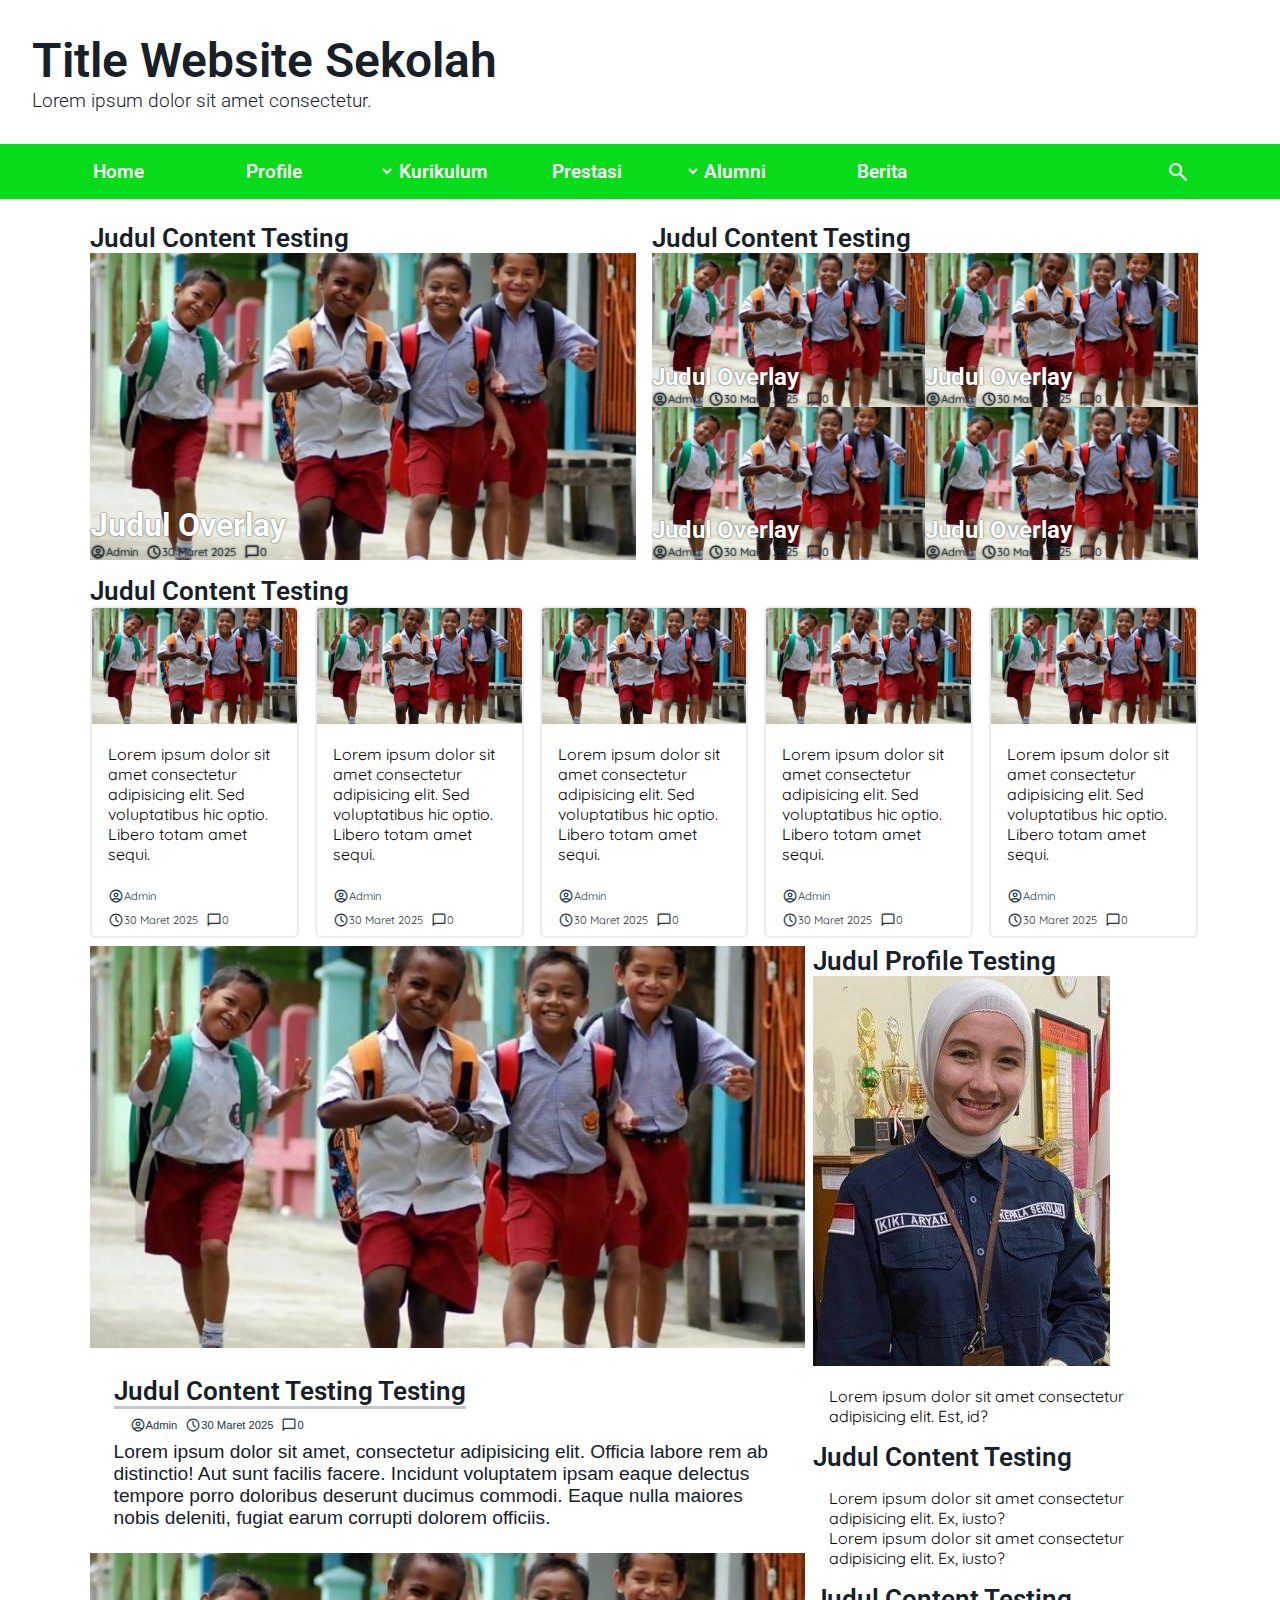
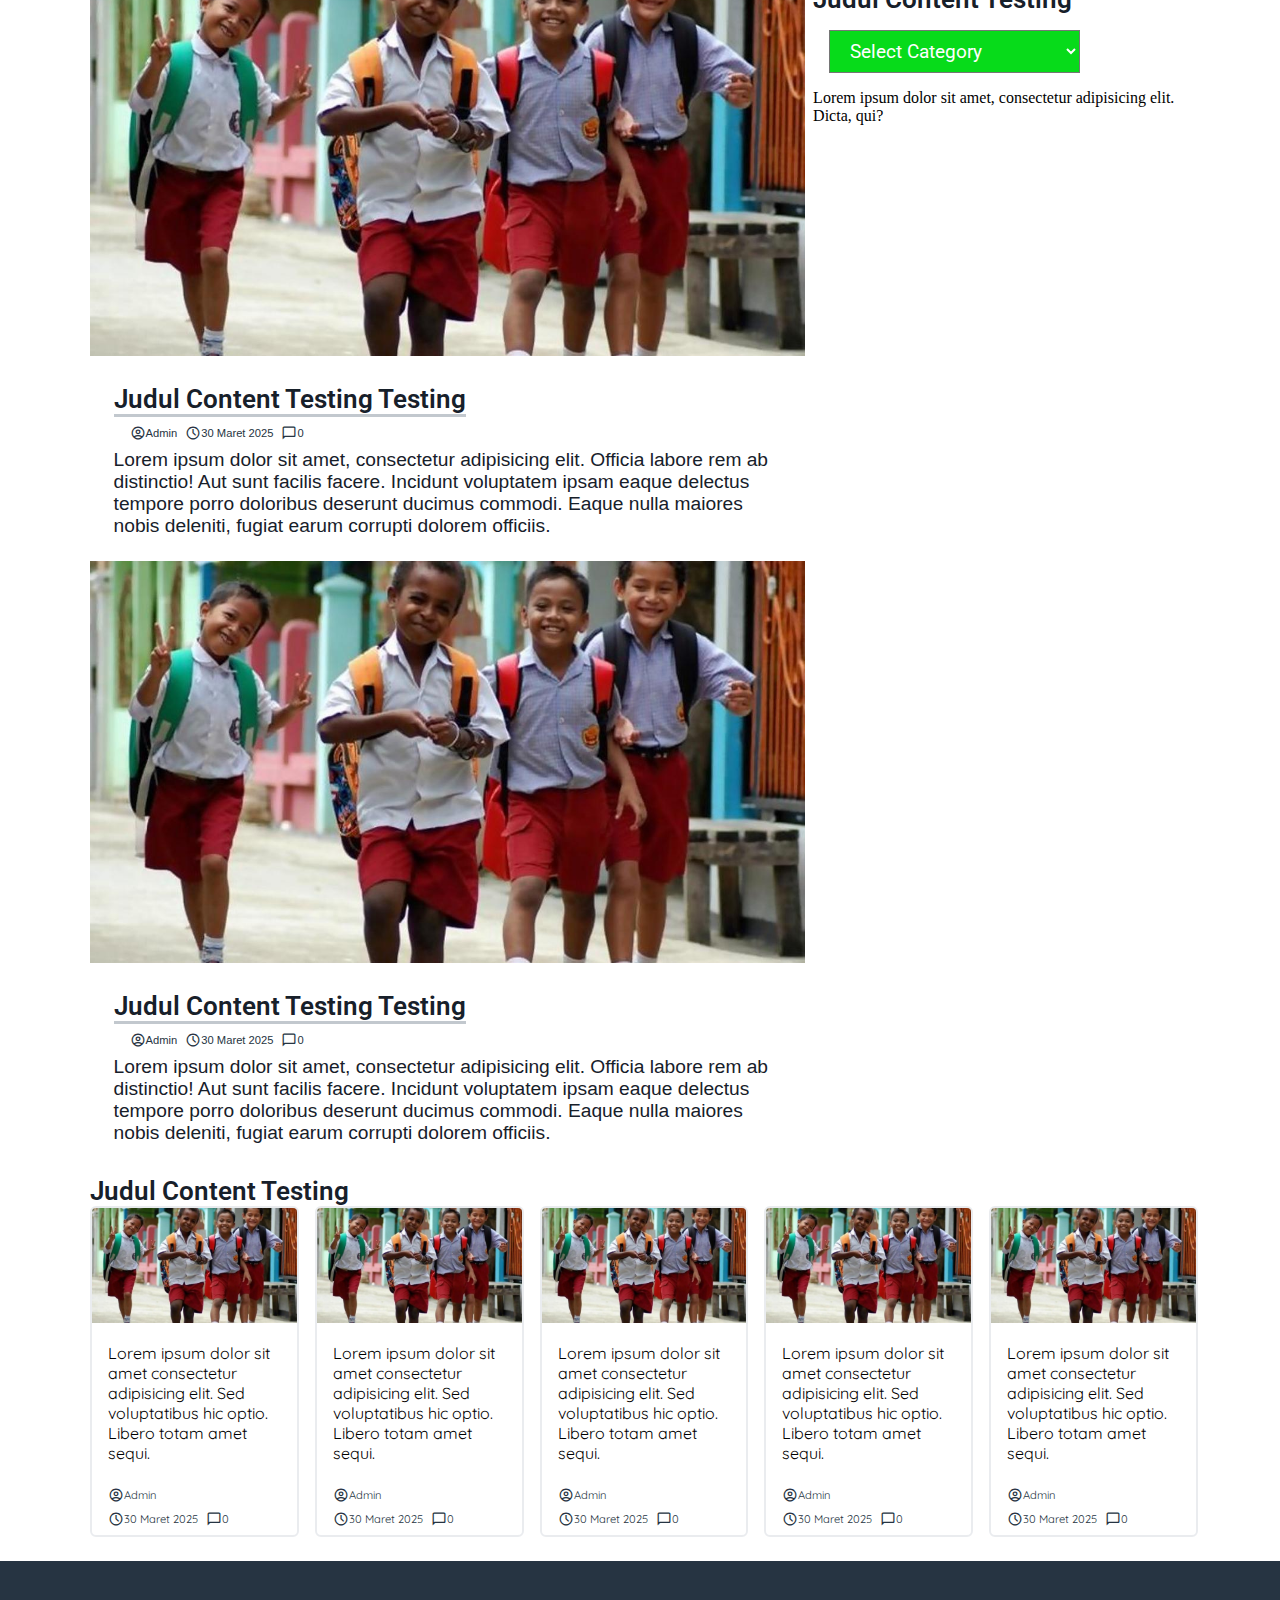
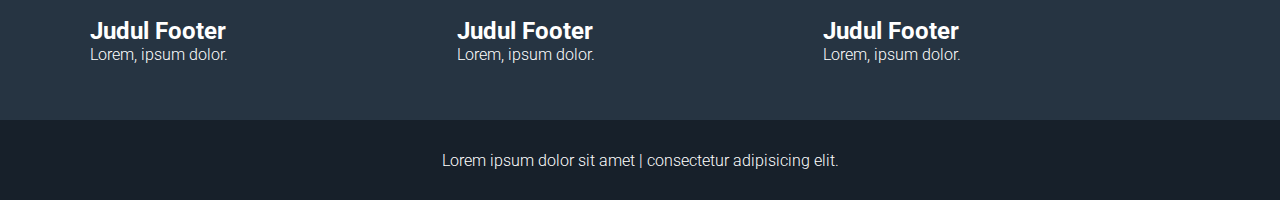
==== index.html @ 5b336714 "Menginisialisasi git awal" ====
<!DOCTYPE html>
<html lang="en">
  <head>
    <meta charset="UTF-8" />
    <meta name="viewport" content="width=device-width, initial-scale=1.0" />
    <link rel="stylesheet" href="style.css" />
    <!-- Agar bisa menampilkan banyak elemen -> tulis sampai outlined saja -->
    <link
      rel="stylesheet"
      href="https://fonts.googleapis.com/css2?family=Material+Symbols+Outlined"
    />
    <!-- Google fonts -->
    <link rel="preconnect" href="https://fonts.googleapis.com" />
    <link rel="preconnect" href="https://fonts.gstatic.com" crossorigin />
    <link rel="preconnect" href="https://fonts.googleapis.com" />
    <link rel="preconnect" href="https://fonts.gstatic.com" crossorigin />
    <link
      href="https://fonts.googleapis.com/css2?family=Forum&family=Inter:ital,opsz,wght@0,14..32,100..900;1,14..32,100..900&family=Karla:ital,wght@0,200..800;1,200..800&family=Nunito+Sans:ital,opsz,wght@0,6..12,200..1000;1,6..12,200..1000&family=Open+Sans:ital,wght@0,300..800;1,300..800&family=Orbitron:wght@400..900&family=Quicksand:wght@300..700&family=Roboto:ital,wght@0,100;0,300;0,400;0,500;0,700;0,900;1,100;1,300;1,400;1,500;1,700;1,900&display=swap"
      rel="stylesheet"
    />
    <title>Web Sekolah</title>
  </head>
  <body>
    <header>
      <div class="h-header">
        <h1>Title Website Sekolah</h1>
        <p>Lorem ipsum dolor sit amet consectetur.</p>
      </div>
      <div class="h-footer">
        <div class="navbar-menu" id="menu-button">
          <span class="material-symbols-outlined">menu</span>
        </div>
        <div class="navbar-list" id="navbar-list-field">
          <ul>
            <li><a href="#">Home</a></li>
            <li>
              <select name="" id="">
                <option value="Profile">Profile</option>
                <option value="Visi Misi">Visi Misi</option>
                <option value="Sejarah Sekolah">Sejarah Sekolah</option>
              </select>
            </li>
            <li><a href="#">Kurikulum</a></li>
            <li>
              <select name="" id="">
                <option value="Prestasi">Prestasi</option>
                <option value="Akademik">Akademik</option>
                <option value="Non-Akademik">Non-Akademik</option>
              </select>
            </li>
            <li><a href="#">Alumni</a></li>
            <li><a href="#">Berita</a></li>
          </ul>
        </div>
        <div class="navbar-search">
          <!-- Google Icon -->
          <span class="material-symbols-outlined">search</span>
        </div>
      </div>
    </header>
    <main>
      <!-- <div class="space"></div> -->
      <div class="main-container">
        <div class="m-header">
          <div class="m-h-image-left">
            <h2>Judul Content Testing</h2>
            <div class="overlay-container">
              <img src="img/anak-sekolah.jpg" alt="image-header" />
              <div class="overlay-text">
                <h1>Judul Overlay</h1>
                <div class="information">
                  <p class="information-h">
                    <span class="material-symbols-outlined">
                      account_circle </span
                    >Admin
                  </p>

                  <p>
                    <span class="material-symbols-outlined"> schedule </span>30
                    Maret 2025
                  </p>
                  <p>
                    <span class="material-symbols-outlined"> chat_bubble </span
                    >0
                  </p>
                </div>
              </div>
            </div>
          </div>
          <div class="m-h-image-right">
            <h2>Judul Content Testing</h2>
            <div class="image-right-content">
              <div class="irc-card">
                <div class="overlay-container">
                  <img src="img/anak-sekolah.jpg" alt="" />
                  <div class="overlay-text">
                    <h1>Judul Overlay</h1>
                    <div class="information">
                      <p class="information-h">
                        <span class="material-symbols-outlined">
                          account_circle </span
                        >Admin
                      </p>
                      <p>
                        <span class="material-symbols-outlined"> schedule </span
                        >30 Maret 2025
                      </p>
                      <p>
                        <span class="material-symbols-outlined">
                          chat_bubble </span
                        >0
                      </p>
                    </div>
                  </div>
                </div>
              </div>
              <div class="irc-card">
                <div class="overlay-container">
                  <img src="img/anak-sekolah.jpg" alt="" />
                  <div class="overlay-text">
                    <h1>Judul Overlay</h1>
                    <div class="information">
                      <p class="information-h">
                        <span class="material-symbols-outlined">
                          account_circle </span
                        >Admin
                      </p>
                      <p>
                        <span class="material-symbols-outlined"> schedule </span
                        >30 Maret 2025
                      </p>
                      <p>
                        <span class="material-symbols-outlined">
                          chat_bubble </span
                        >0
                      </p>
                    </div>
                  </div>
                </div>
              </div>
              <div class="irc-card">
                <div class="overlay-container">
                  <img src="img/anak-sekolah.jpg" alt="" />
                  <div class="overlay-text">
                    <h1>Judul Overlay</h1>
                    <div class="information">
                      <p class="information-h">
                        <span class="material-symbols-outlined">
                          account_circle </span
                        >Admin
                      </p>
                      <p>
                        <span class="material-symbols-outlined"> schedule </span
                        >30 Maret 2025
                      </p>
                      <p>
                        <span class="material-symbols-outlined">
                          chat_bubble </span
                        >0
                      </p>
                    </div>
                  </div>
                </div>
              </div>
              <div class="irc-card">
                <div class="overlay-container">
                  <img src="img/anak-sekolah.jpg" alt="" />
                  <div class="overlay-text">
                    <h1>Judul Overlay</h1>
                    <div class="information">
                      <p class="information-h">
                        <span class="material-symbols-outlined">
                          account_circle </span
                        >Admin
                      </p>
                      <p>
                        <span class="material-symbols-outlined"> schedule </span
                        >30 Maret 2025
                      </p>
                      <p>
                        <span class="material-symbols-outlined">
                          chat_bubble </span
                        >0
                      </p>
                    </div>
                  </div>
                </div>
              </div>
            </div>
          </div>
          <div class="m-h-footers">
            <h2>Judul Content Testing</h2>
            <div class="m-h-footers-content">
              <div class="m-h-footer-card">
                <img src="img/anak-sekolah.jpg" alt="footer-image" />
                <p>
                  Lorem ipsum dolor sit amet consectetur adipisicing elit. Sed
                  voluptatibus hic optio. Libero totam amet sequi.
                </p>
                <div class="information">
                  <p class="information-h">
                    <span class="material-symbols-outlined">
                      account_circle </span
                    >Admin
                  </p>
                  <div class="information-f">
                    <p>
                      <span class="material-symbols-outlined"> schedule </span
                      >30 Maret 2025
                    </p>
                    <p>
                      <span class="material-symbols-outlined">
                        chat_bubble </span
                      >0
                    </p>
                  </div>
                </div>
              </div>
              <div class="m-h-footer-card">
                <img src="img/anak-sekolah.jpg" alt="footer-image" />
                <p>
                  Lorem ipsum dolor sit amet consectetur adipisicing elit. Sed
                  voluptatibus hic optio. Libero totam amet sequi.
                </p>
                <div class="information">
                  <p class="information-h">
                    <span class="material-symbols-outlined">
                      account_circle </span
                    >Admin
                  </p>
                  <div class="information-f">
                    <p>
                      <span class="material-symbols-outlined"> schedule </span
                      >30 Maret 2025
                    </p>
                    <p>
                      <span class="material-symbols-outlined">
                        chat_bubble </span
                      >0
                    </p>
                  </div>
                </div>
              </div>
              <div class="m-h-footer-card">
                <img src="img/anak-sekolah.jpg" alt="footer-image" />
                <p>
                  Lorem ipsum dolor sit amet consectetur adipisicing elit. Sed
                  voluptatibus hic optio. Libero totam amet sequi.
                </p>
                <div class="information">
                  <p class="information-h">
                    <span class="material-symbols-outlined">
                      account_circle </span
                    >Admin
                  </p>
                  <div class="information-f">
                    <p>
                      <span class="material-symbols-outlined"> schedule </span
                      >30 Maret 2025
                    </p>
                    <p>
                      <span class="material-symbols-outlined">
                        chat_bubble </span
                      >0
                    </p>
                  </div>
                </div>
              </div>
              <div class="m-h-footer-card">
                <img src="img/anak-sekolah.jpg" alt="footer-image" />
                <p>
                  Lorem ipsum dolor sit amet consectetur adipisicing elit. Sed
                  voluptatibus hic optio. Libero totam amet sequi.
                </p>
                <div class="information">
                  <p class="information-h">
                    <span class="material-symbols-outlined">
                      account_circle </span
                    >Admin
                  </p>
                  <div class="information-f">
                    <p>
                      <span class="material-symbols-outlined"> schedule </span
                      >30 Maret 2025
                    </p>
                    <p>
                      <span class="material-symbols-outlined">
                        chat_bubble </span
                      >0
                    </p>
                  </div>
                </div>
              </div>
              <div class="m-h-footer-card">
                <img src="img/anak-sekolah.jpg" alt="footer-image" />
                <p>
                  Lorem ipsum dolor sit amet consectetur adipisicing elit. Sed
                  voluptatibus hic optio. Libero totam amet sequi.
                </p>
                <div class="information">
                  <p class="information-h">
                    <span class="material-symbols-outlined">
                      account_circle </span
                    >Admin
                  </p>
                  <div class="information-f">
                    <p>
                      <span class="material-symbols-outlined"> schedule </span
                      >30 Maret 2025
                    </p>
                    <p>
                      <span class="material-symbols-outlined">
                        chat_bubble </span
                      >0
                    </p>
                  </div>
                </div>
              </div>
            </div>
          </div>
        </div>
        <div class="m-main">
          <div class="m-main-content">
            <img src="img/anak-sekolah.jpg" alt="anakSekolah" />
            <div class="div m-main-content-desc">
              <h2>Judul Content Testing Testing</h2>
              <div class="information-title">
                <p>
                  <span class="material-symbols-outlined"> account_circle </span
                  >Admin
                </p>
                <p>
                  <span class="material-symbols-outlined"> schedule </span>30
                  Maret 2025
                </p>
                <p>
                  <span class="material-symbols-outlined"> chat_bubble </span>0
                </p>
              </div>
              <p>
                Lorem ipsum dolor sit amet, consectetur adipisicing elit.
                Officia labore rem ab distinctio! Aut sunt facilis facere.
                Incidunt voluptatem ipsam eaque delectus tempore porro doloribus
                deserunt ducimus commodi. Eaque nulla maiores nobis deleniti,
                fugiat earum corrupti dolorem officiis.
              </p>
            </div>
          </div>
          <div class="m-main-content">
            <img src="img/anak-sekolah.jpg" alt="anakSekolah" />
            <div class="div m-main-content-desc">
              <h2>Judul Content Testing Testing</h2>
              <div class="information-title">
                <p>
                  <span class="material-symbols-outlined"> account_circle </span
                  >Admin
                </p>
                <p>
                  <span class="material-symbols-outlined"> schedule </span>30
                  Maret 2025
                </p>
                <p>
                  <span class="material-symbols-outlined"> chat_bubble </span>0
                </p>
              </div>
              <p>
                Lorem ipsum dolor sit amet, consectetur adipisicing elit.
                Officia labore rem ab distinctio! Aut sunt facilis facere.
                Incidunt voluptatem ipsam eaque delectus tempore porro doloribus
                deserunt ducimus commodi. Eaque nulla maiores nobis deleniti,
                fugiat earum corrupti dolorem officiis.
              </p>
            </div>
          </div>
          <div class="m-main-content">
            <img src="img/anak-sekolah.jpg" alt="anakSekolah" />
            <div class="div m-main-content-desc">
              <h2>Judul Content Testing Testing</h2>
              <div class="information-title">
                <p>
                  <span class="material-symbols-outlined"> account_circle </span
                  >Admin
                </p>
                <p>
                  <span class="material-symbols-outlined"> schedule </span>30
                  Maret 2025
                </p>
                <p>
                  <span class="material-symbols-outlined"> chat_bubble </span>0
                </p>
              </div>
              <p>
                Lorem ipsum dolor sit amet, consectetur adipisicing elit.
                Officia labore rem ab distinctio! Aut sunt facilis facere.
                Incidunt voluptatem ipsam eaque delectus tempore porro doloribus
                deserunt ducimus commodi. Eaque nulla maiores nobis deleniti,
                fugiat earum corrupti dolorem officiis.
              </p>
            </div>
          </div>
        </div>
        <div class="m-aside">
          <div class="profile">
            <h2>Judul Profile Testing</h2>
            <img src="img/kepala-sekolah-rev.jpg" alt="" />
            <p class="profile-detail">
              Lorem ipsum dolor sit amet consectetur adipisicing elit. Est, id?
            </p>
          </div>
          <div class="recent-news">
            <h2>Judul Content Testing</h2>
            <div class="news-title">
              <p>
                Lorem ipsum dolor sit amet consectetur adipisicing elit. Ex,
                iusto?
              </p>
              <p>
                Lorem ipsum dolor sit amet consectetur adipisicing elit. Ex,
                iusto?
              </p>
            </div>
          </div>
          <div class="news-category">
            <h2>Judul Content Testing</h2>
            <div class="nc-content">
              <select>
                <option value="Select Category">Select Category</option>
                <option value="Berita">Berita</option>
                <option value="Prestasi Akademik">Prestasi Akademik</option>
                <option value="Prestasi non-Akademik">
                  Prestasi non-Akademik
                </option>
              </select>
            </div>
          </div>
          Lorem ipsum dolor sit amet, consectetur adipisicing elit. Dicta, qui?
        </div>
        <div class="m-footers">
          <h2>Judul Content Testing</h2>
          <div class="m-footers-content">
            <div class="m-footer-card">
              <img src="img/anak-sekolah.jpg" alt="footer-image" />
              <p>
                Lorem ipsum dolor sit amet consectetur adipisicing elit. Sed
                voluptatibus hic optio. Libero totam amet sequi.
              </p>
              <div class="information">
                <p class="information-h">
                  <span class="material-symbols-outlined"> account_circle </span
                  >Admin
                </p>
                <div class="information-f">
                  <p>
                    <span class="material-symbols-outlined"> schedule </span>30
                    Maret 2025
                  </p>
                  <p>
                    <span class="material-symbols-outlined"> chat_bubble </span
                    >0
                  </p>
                </div>
              </div>
            </div>
            <div class="m-footer-card">
              <img src="img/anak-sekolah.jpg" alt="footer-image" />
              <p>
                Lorem ipsum dolor sit amet consectetur adipisicing elit. Sed
                voluptatibus hic optio. Libero totam amet sequi.
              </p>
              <div class="information">
                <p class="information-h">
                  <span class="material-symbols-outlined"> account_circle </span
                  >Admin
                </p>
                <div class="information-f">
                  <p>
                    <span class="material-symbols-outlined"> schedule </span>30
                    Maret 2025
                  </p>
                  <p>
                    <span class="material-symbols-outlined"> chat_bubble </span
                    >0
                  </p>
                </div>
              </div>
            </div>
            <div class="m-footer-card">
              <img src="img/anak-sekolah.jpg" alt="footer-image" />
              <p>
                Lorem ipsum dolor sit amet consectetur adipisicing elit. Sed
                voluptatibus hic optio. Libero totam amet sequi.
              </p>
              <div class="information">
                <p class="information-h">
                  <span class="material-symbols-outlined"> account_circle </span
                  >Admin
                </p>
                <div class="information-f">
                  <p>
                    <span class="material-symbols-outlined"> schedule </span>30
                    Maret 2025
                  </p>
                  <p>
                    <span class="material-symbols-outlined"> chat_bubble </span
                    >0
                  </p>
                </div>
              </div>
            </div>
            <div class="m-footer-card">
              <img src="img/anak-sekolah.jpg" alt="footer-image" />
              <p>
                Lorem ipsum dolor sit amet consectetur adipisicing elit. Sed
                voluptatibus hic optio. Libero totam amet sequi.
              </p>
              <div class="information">
                <p class="information-h">
                  <span class="material-symbols-outlined"> account_circle </span
                  >Admin
                </p>
                <div class="information-f">
                  <p>
                    <span class="material-symbols-outlined"> schedule </span>30
                    Maret 2025
                  </p>
                  <p>
                    <span class="material-symbols-outlined"> chat_bubble </span
                    >0
                  </p>
                </div>
              </div>
            </div>
            <div class="m-footer-card">
              <img src="img/anak-sekolah.jpg" alt="footer-image" />
              <p>
                Lorem ipsum dolor sit amet consectetur adipisicing elit. Sed
                voluptatibus hic optio. Libero totam amet sequi.
              </p>
              <div class="information">
                <p class="information-h">
                  <span class="material-symbols-outlined"> account_circle </span
                  >Admin
                </p>
                <div class="information-f">
                  <p>
                    <span class="material-symbols-outlined"> schedule </span>30
                    Maret 2025
                  </p>
                  <p>
                    <span class="material-symbols-outlined"> chat_bubble </span
                    >0
                  </p>
                </div>
              </div>
            </div>
          </div>
        </div>
      </div>
    </main>
    <footer>
      <div class="f-header">
        <div class="f-h-first">
          <h2>Judul Footer</h2>
          <p>Lorem, ipsum dolor.</p>
        </div>

        <div class="f-h-second">
          <h2>Judul Footer</h2>
          <p>Lorem, ipsum dolor.</p>
        </div>

        <div class="f-h-third">
          <h2>Judul Footer</h2>
          <p>Lorem, ipsum dolor.</p>
        </div>
      </div>
      <div class="f-footer">
        <p>Lorem ipsum dolor sit amet | consectetur adipisicing elit.</p>
      </div>
    </footer>
    <script src="index.js"></script>
  </body>
</html>
---- style.css ----
* {
  margin: 0;
  padding: 0;
  box-sizing: border-box;
}

/* body {
  position: relative;
} */

header {
  /* border: 1px solid red; */
  background-color: #fff;
}

.h-header {
  padding: 2rem;

  h1 {
    font-size: 3rem;
    font-weight: 600;
  }

  p {
    font-size: 1.2rem;
    font-weight: 300;
  }

  h1,
  p {
    color: rgb(23, 32, 42);
    font-family: "Roboto", sans-serif;
  }
}

.h-footer {
  padding: 0rem 7%;
  /* border: 1px solid black; */
  /* background-color: rgb(245, 10, 10); */
  background-color: rgb(7, 219, 26);

  display: grid;
  grid-template-areas: "nav-list search-button";
  grid-template-columns: 5fr 1fr;
  grid-template-rows: 1fr;
  align-items: center;

  .navbar-menu {
    display: none;
    grid-area: navbar-menu;
    color: #fff;
    cursor: pointer;
  }

  .navbar-list {
    grid-area: nav-list;
  }

  .navbar-search {
    grid-area: search-button;
    cursor: pointer;
  }

  .navbar-list ul {
    height: 100%;
    display: grid;
    grid-template-columns: repeat(6, 1fr);
    /* grid-template-rows: 100%; */
    list-style-type: none;

    li {
      /* background-color: green; */
      height: 100%;
      transition: 0.3s;
    }

    li:hover {
      background-color: rgb(23, 32, 42);
    }
  }

  .navbar-list ul li a,
  .navbar-list ul li select {
    color: #fff;
    font-family: "Roboto", sans-serif;
    font-weight: 600;
    font-size: 1.2rem;
    /* background-color: rgb(52, 73, 94); */
    width: 100%;
    height: 100%;
    cursor: pointer;
  }

  .navbar-list ul li select {
    background-color: transparent;
  }

  .navbar-list ul li a {
    text-decoration: none;
    display: flex;
    /* justify-content: center; */
    align-items: center;
    box-sizing: border-box;
    padding: 1rem 0.2rem;
  }

  .navbar-list ul li select {
    border: none;
  }

  .navbar-list ul li select option {
    color: rgb(23, 32, 42);
  }
  .navbar-list ul li select option:hover {
    background-color: rgb(23, 32, 42);
    color: white;
  }

  .navbar-search {
    display: grid;
    justify-content: end;
    color: white;
    font-size: 1.2rem;
    font-weight: 700;
  }
}

main {
  position: relative;
  background-color: #fff;
  /* background-color: yellow; */
}

main .main-container {
  /* position: relative; */
  padding: 1.5rem 7%;
  display: grid;
  grid-template-areas:
    "m-header m-header"
    "m-main m-aside"
    "m-footer m-footer";
  /* Untuk mengatur lebar dari main : 65%, dan aside : 35% */
  grid-template-columns: 65% 35%;
  gap: 0.5rem;
  /* Gimana caranya buat jaraknya hanya ada di antara kotaknya tidak diluarannya */

  h2 {
    color: rgb(23, 32, 42);
    font-family: "Roboto", sans-serif;
    font-size: 1.6rem;
    font-weight: 600;
  }

  p {
    font-family: "Quicksand", serif;
  }
}

.m-header {
  grid-area: m-header;
  /* padding: 1rem; */
  /* border: 1px solid orange; */

  /* Grid Setting for Gallery Image */

  display: grid;
  grid-template-columns: repeat(2, 1fr);
  grid-template-rows: 1fr;
  grid-template-areas:
    "leftImage rightImage"
    "headerFooter headerFooter";
  gap: 1rem;

  .m-h-image-left img {
    width: 100%;
    height: auto;
  }

  .m-h-image-right .image-right-content {
    display: grid;
    grid-template-columns: repeat(2, 1fr);
    grid-template-rows: repeat(2, 1fr);
  }

  .m-h-image-right .image-right-content img {
    width: 100%;
    height: auto;
  }

  .m-h-footers {
    grid-area: m-footer;

    /* border: 1px solid rebeccapurple; */
    /* padding: 0.5rem; */

    .m-h-footers-content {
      display: grid;
      grid-template-columns: repeat(auto-fit, minmax(150px, 1fr));
      gap: 1rem;

      .m-h-footer-card {
        border: 2px solid rgba(52, 73, 94, 0.1);
        border-radius: 6px;
        overflow: hidden;
        transition: 0.4s;
      }

      .m-h-footer-card:hover {
        cursor: pointer;
        /* scale: 1.01; */
        /* border: 2px solid rgba(245, 10, 10, 0.5); */
        border: 2px solid rgba(52, 73, 94, 0.3);

        p:nth-child(2) {
          color: rgb(7, 219, 26);
        }
      }
    }

    .m-h-footer-card img {
      height: auto;
      width: 100%;
    }

    .m-h-footer-card p {
      padding: 1rem;
    }
  }
}

.m-header .m-h-image-left {
  /* Agar otomatis warnanya contrast */

  font-family: "Roboto", sans-serif;
  grid-area: leftImage;

  .overlay-container {
    position: relative;
    display: flex;
    justify-content: flex-start;
    align-items: end;

    h1,
    p {
      color: #fff;
      text-shadow: 0.1px 0.3px 2px rgba(0, 0, 0, 0.8);
    }
  }

  .overlay-container .overlay-text {
    position: absolute;
  }
}
.m-header .m-h-image-right {
  color: #fff;
  /* Agar otomatis warnanya contrast */
  font-family: "Roboto", sans-serif;
  grid-area: rightImage;
  .overlay-container {
    position: relative;
    display: flex;
    justify-content: flex-start;
    align-items: end;

    h1,
    p {
      color: #fff;
      text-shadow: 0.1px 0.3px 2px rgba(0, 0, 0, 0.8);
    }

    h1 {
      font-size: 1.5rem;
    }
  }

  .overlay-container .overlay-text {
    position: absolute;
  }
}
.m-header .m-h-footers {
  grid-area: headerFooter;
}

.m-main {
  grid-area: m-main;
  /* padding: 0.5rem; */
  /* width: 80%; */
  /* border: 1px solid rgb(12, 140, 179); */

  img {
    height: auto;
    width: 100%;
  }

  .m-main-content-desc {
    padding: 1.5rem;

    h2 {
      /* border-bottom: 3px solid rgb(245, 10, 10); */
      border-bottom: 3px solid rgba(52, 73, 94, 0.3);
      width: fit-content;
      transition: 0.1s;
    }

    p {
      font-family: "Gill Sans", "Gill Sans MT", Calibri, "Trebuchet MS",
        sans-serif;
      font-weight: 200;
      color: rgba(23, 32, 42, 1);
      font-size: 1.2rem;
    }
  }

  .m-main-content-desc:hover h2 {
    border-bottom: 3px solid rgb(7, 219, 26);
    /* background-color: rgb(245, 10, 10); */
    background-color: rgba(52, 73, 94);
    color: #fff;
    cursor: pointer;
  }
}

.m-aside {
  grid-area: m-aside;
  /* padding: 0.5rem; */
  /* width: 20%; */
  /* border: 1px solid yellowgreen; */

  .profile-detail {
    padding: 1rem;
  }

  .news-title {
    padding: 1rem;
  }

  .nc-content {
    padding: 1rem;

    select {
      background-color: rgb(7, 219, 26);
      color: #fff;
      font-family: "Roboto", sans-serif;
      font-size: 1.2rem;
      font-weight: 400;
      padding: 0.5rem 1rem;
      cursor: pointer;
    }

    select option {
      background-color: rgb(23, 32, 42);
    }
  }
}

.m-footers {
  grid-area: m-footer;

  /* border: 1px solid rebeccapurple; */
  /* padding: 0.5rem; */

  .m-footers-content {
    display: grid;
    grid-template-columns: repeat(auto-fit, minmax(150px, 1fr));
    gap: 1rem;
  }

  .m-footer-card img {
    height: auto;
    width: 100%;
  }

  .m-footer-card p {
    padding: 1rem;
  }
}

.m-footers .m-footer-card {
  border: 2px solid rgba(52, 73, 94, 0.1);
  border-radius: 6px;
  overflow: hidden;
  /* padding: 0.2rem; */
  transition: 0.4s;
}

.m-footers .m-footer-card:hover {
  cursor: pointer;
  /* scale: 1.01; */
  border: 2px solid rgba(52, 73, 94, 0.3);

  p {
    color: rgb(7, 219, 26);
  }
}

/* Styling Information Icon */
.main-container .overlay-text .information,
.main-container .information-title {
  display: flex;
  align-items: center;
  gap: 0.5rem;
}

.main-container .information-title {
  padding: 0.5rem 1rem;
}

.main-container .m-header .m-h-footer-card .information {
  span {
    color: rgb(38, 52, 66);
  }
}

.main-container .overlay-text .information,
.main-container .information-title,
.main-container .m-h-footer-card .information,
.m-footers .m-footer-card .information {
  p {
    color: rgb(38, 52, 66);
  }

  .information-f {
    display: flex;
    gap: 0.5rem;
  }

  p {
    font-size: 0.7rem;
    display: flex;
    align-items: center;
  }

  span {
    font-size: 1rem;
  }
}

.main-container .m-h-footer-card .information,
.m-footers .m-footer-card .information {
  display: flex;
  flex-direction: column;
  gap: 0.5rem;
  padding: 0.5rem 1rem;
  p {
    padding: 0rem;
  }
}

footer {
  display: grid;
  grid-template-rows: 2fr 1fr;

  .f-header {
    padding: 3.5rem 7%;
    display: grid;
    grid-template-columns: repeat(3, 1fr);
    /* border: 1px solid rgb(29, 1, 1);
     */
    background-color: rgb(38, 52, 66);
    color: #fff;
    font-family: "Roboto", sans-serif;

    p {
      font-weight: 300;
    }
  }

  .f-footer {
    display: grid;
    justify-content: center;
    align-content: center;
    padding: 1.5rem;
    background-color: rgb(23, 32, 42);
    color: #fff;
    font-family: "Roboto", sans-serif;
    font-weight: 300;
  }
}

.active {
  /* position: absolute;
  top: 0; */
}

.space {
  position: absolute;
  top: 0;
  left: 0;
  width: 100%;
  height: 100%;
  background-color: rgba(0, 0, 0, 0.2);
}

/* Tablet */
@media screen and (max-width: 1240px) {
  .h-footer {
    padding: 1rem;
    grid-template-areas:
      "navbar-menu search-button"
      "nav-list nav-list";
    grid-template-columns: 1fr 1fr;
  }

  .h-footer .navbar-menu {
    display: flex;
  }

  .h-footer .navbar-list {
    display: none;
  }

  .h-footer .navbar-list.active {
    display: flex;
  }

  .h-footer .navbar-list ul {
    /* display: none; */
    grid-template-columns: 1fr;
    grid-template-rows: repeat(6, 1fr);
    justify-items: start;
    /* background-color: aqua; */
    gap: 0.5rem;
    width: 100%;

    li {
      width: 100%;

      select {
        width: 100%;
      }
    }
  }

  main .main-container {
    grid-template-areas:
      "m-header"
      "m-aside"
      "m-main"
      "m-footer";
    grid-template-columns: 1fr;
  }

  .m-header {
    grid-template-areas:
      "leftImage"
      "rightImage"
      "headerFooter";
      grid-template-columns: 1fr;
}

/* HP */
@media screen and (max-width: 576px) {
  .m-header {
    grid-template-areas:
      "leftImage"
      "rightImage"
      "headerFooter";
    grid-template-columns: 1fr;
  }

  footer .f-header {
    grid-template-columns: 1fr;
    justify-items: center;
  }
}
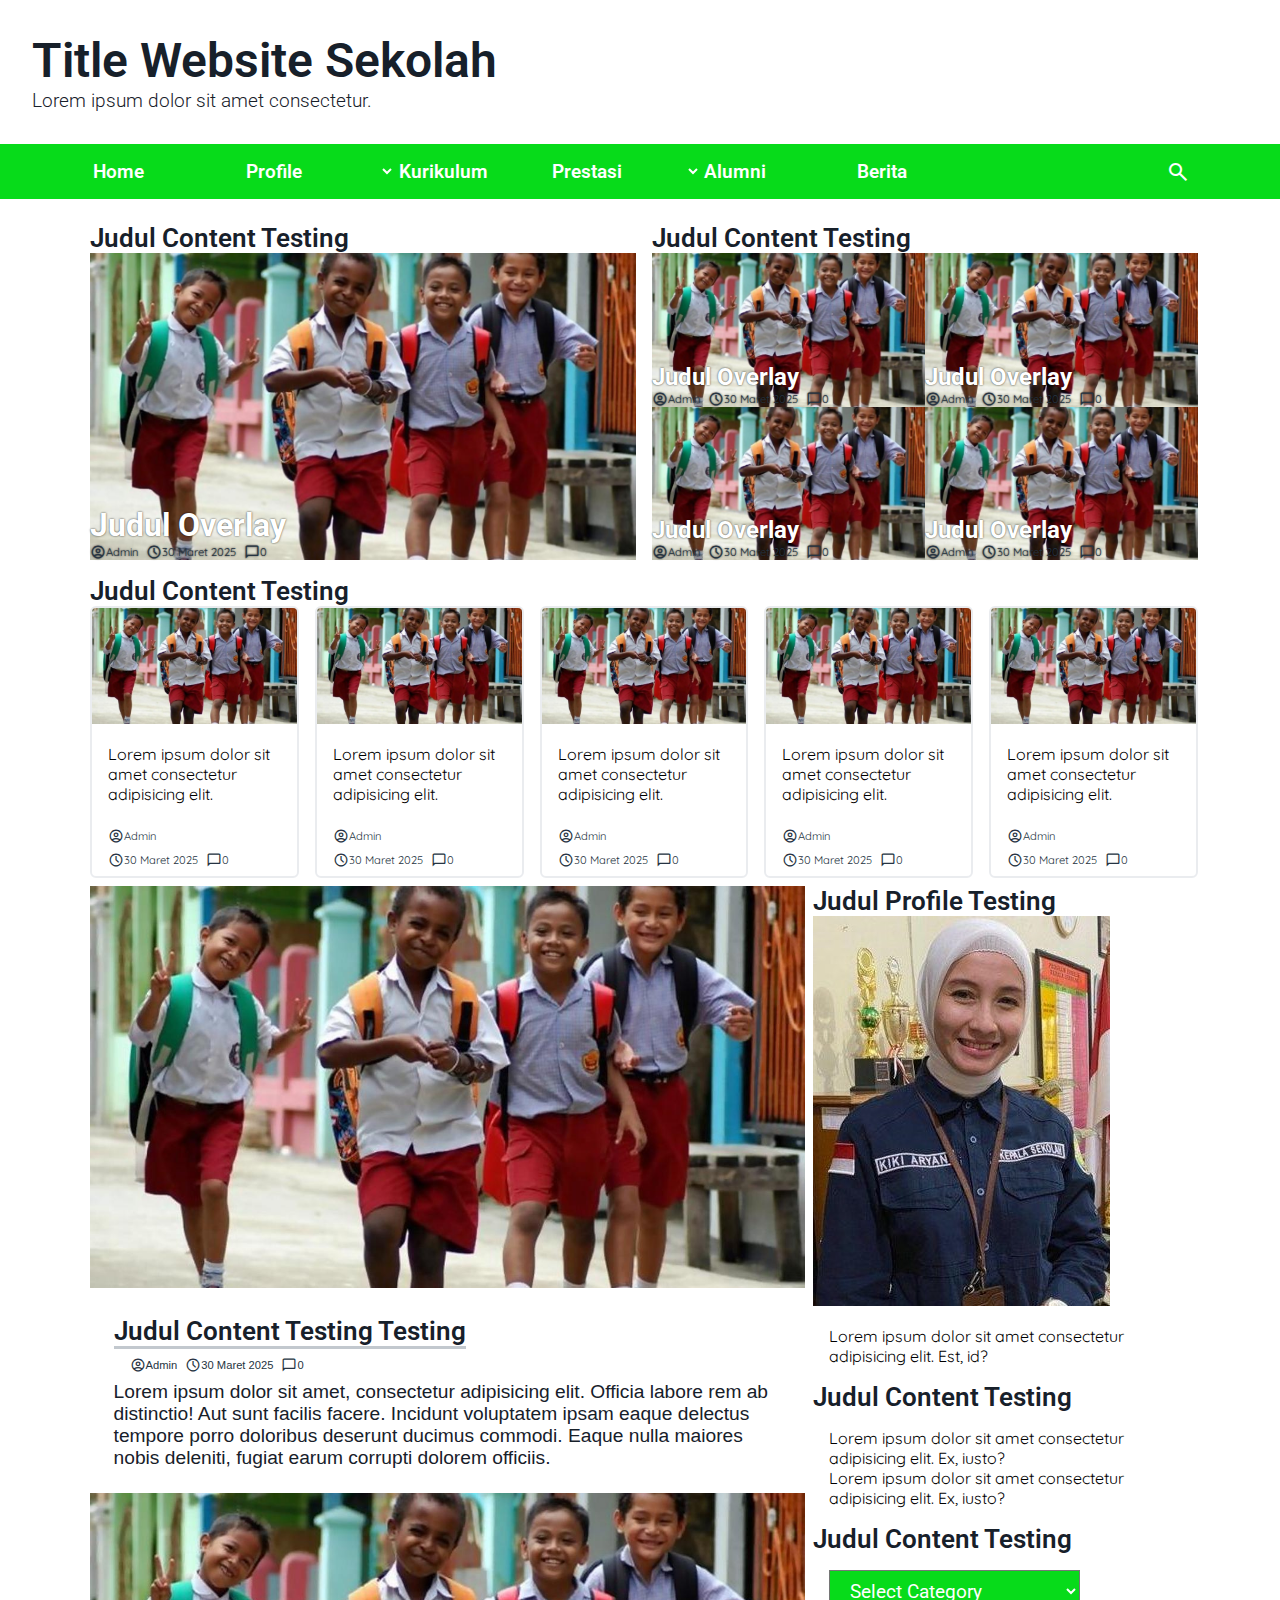
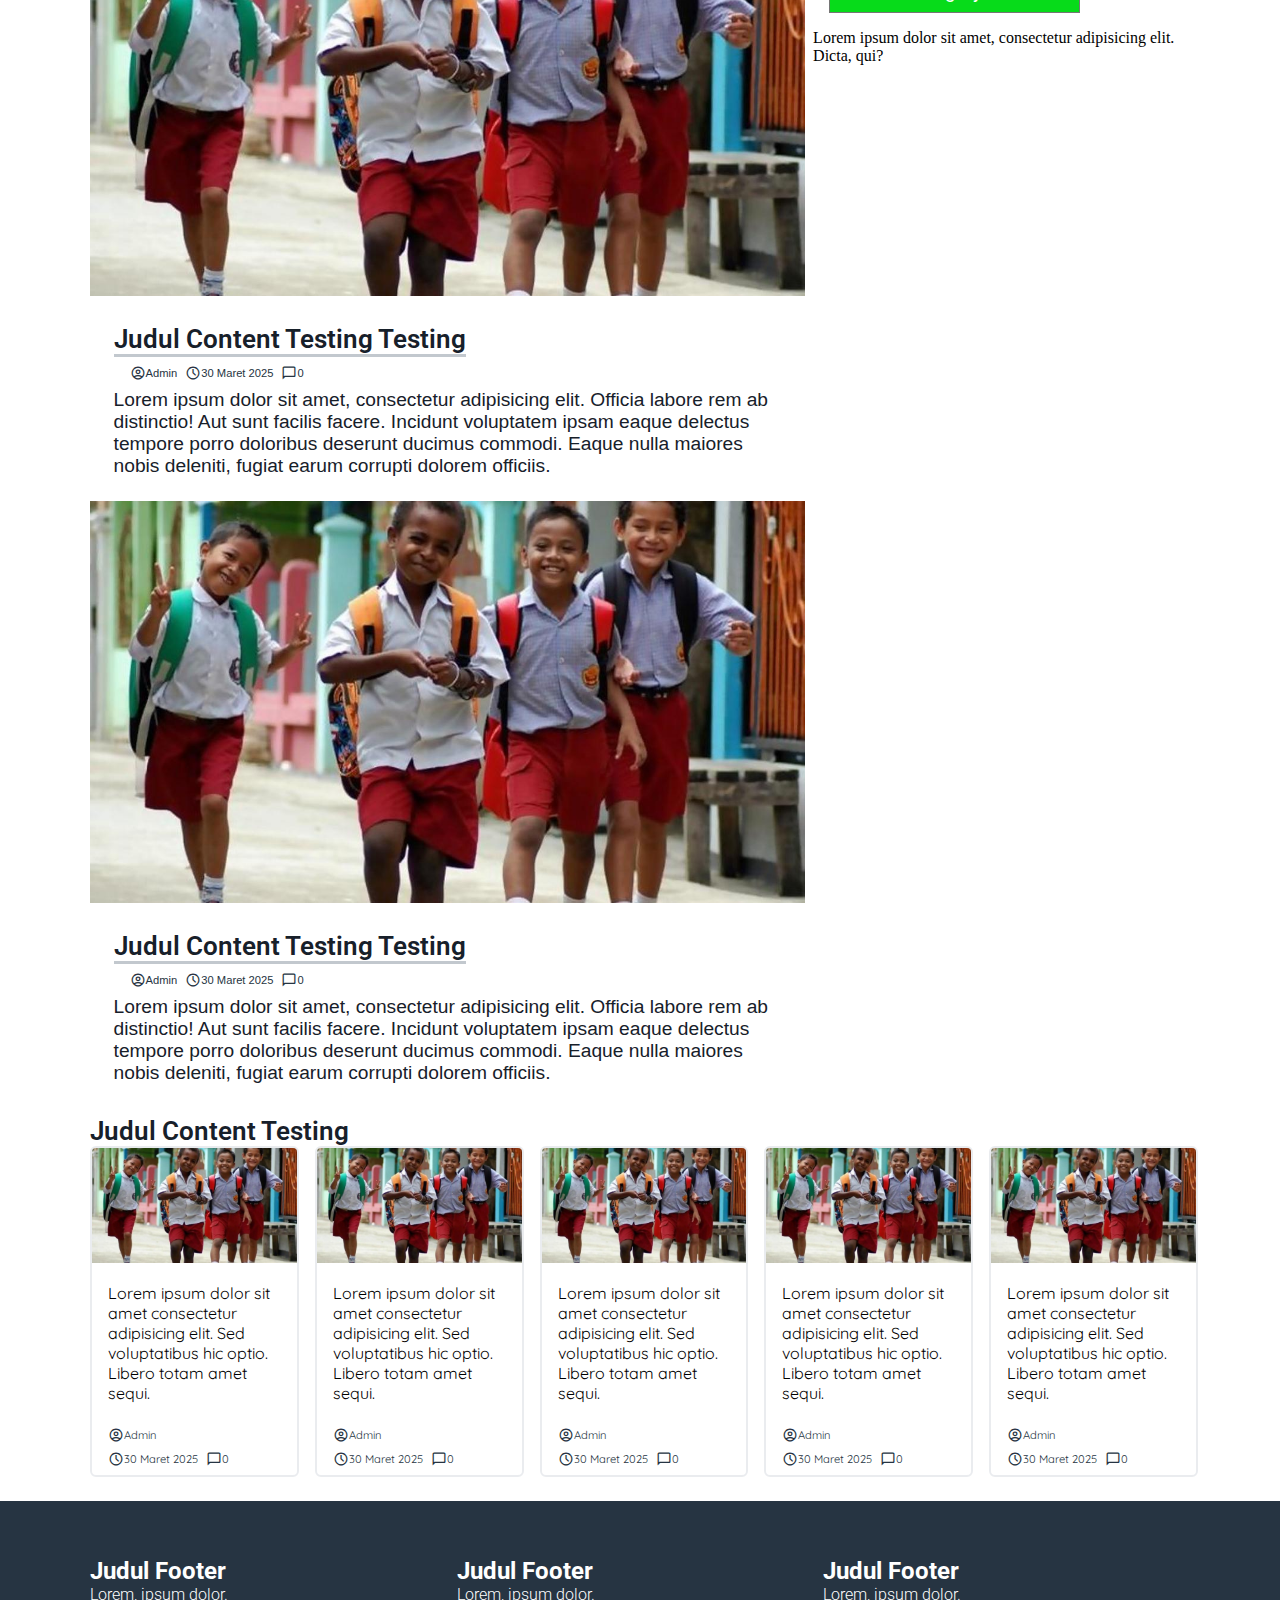
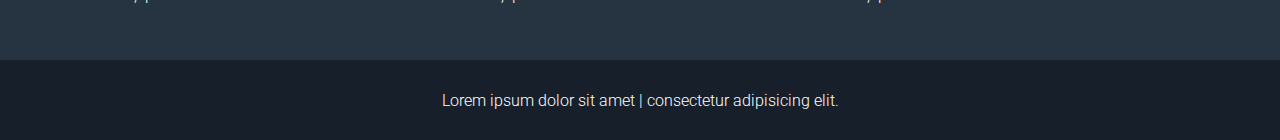
==== commit 125b6c15: "testing mengurangi text content card" ====
--- a/index.html
+++ b/index.html
@@ -193,10 +193,7 @@
             <div class="m-h-footers-content">
               <div class="m-h-footer-card">
                 <img src="img/anak-sekolah.jpg" alt="footer-image" />
-                <p>
-                  Lorem ipsum dolor sit amet consectetur adipisicing elit. Sed
-                  voluptatibus hic optio. Libero totam amet sequi.
-                </p>
+                <p>Lorem ipsum dolor sit amet consectetur adipisicing elit.</p>
                 <div class="information">
                   <p class="information-h">
                     <span class="material-symbols-outlined">
@@ -218,10 +215,7 @@
               </div>
               <div class="m-h-footer-card">
                 <img src="img/anak-sekolah.jpg" alt="footer-image" />
-                <p>
-                  Lorem ipsum dolor sit amet consectetur adipisicing elit. Sed
-                  voluptatibus hic optio. Libero totam amet sequi.
-                </p>
+                <p>Lorem ipsum dolor sit amet consectetur adipisicing elit.</p>
                 <div class="information">
                   <p class="information-h">
                     <span class="material-symbols-outlined">
@@ -243,10 +237,7 @@
               </div>
               <div class="m-h-footer-card">
                 <img src="img/anak-sekolah.jpg" alt="footer-image" />
-                <p>
-                  Lorem ipsum dolor sit amet consectetur adipisicing elit. Sed
-                  voluptatibus hic optio. Libero totam amet sequi.
-                </p>
+                <p>Lorem ipsum dolor sit amet consectetur adipisicing elit.</p>
                 <div class="information">
                   <p class="information-h">
                     <span class="material-symbols-outlined">
@@ -268,10 +259,7 @@
               </div>
               <div class="m-h-footer-card">
                 <img src="img/anak-sekolah.jpg" alt="footer-image" />
-                <p>
-                  Lorem ipsum dolor sit amet consectetur adipisicing elit. Sed
-                  voluptatibus hic optio. Libero totam amet sequi.
-                </p>
+                <p>Lorem ipsum dolor sit amet consectetur adipisicing elit.</p>
                 <div class="information">
                   <p class="information-h">
                     <span class="material-symbols-outlined">
@@ -293,10 +281,7 @@
               </div>
               <div class="m-h-footer-card">
                 <img src="img/anak-sekolah.jpg" alt="footer-image" />
-                <p>
-                  Lorem ipsum dolor sit amet consectetur adipisicing elit. Sed
-                  voluptatibus hic optio. Libero totam amet sequi.
-                </p>
+                <p>Lorem ipsum dolor sit amet consectetur adipisicing elit.</p>
                 <div class="information">
                   <p class="information-h">
                     <span class="material-symbols-outlined">
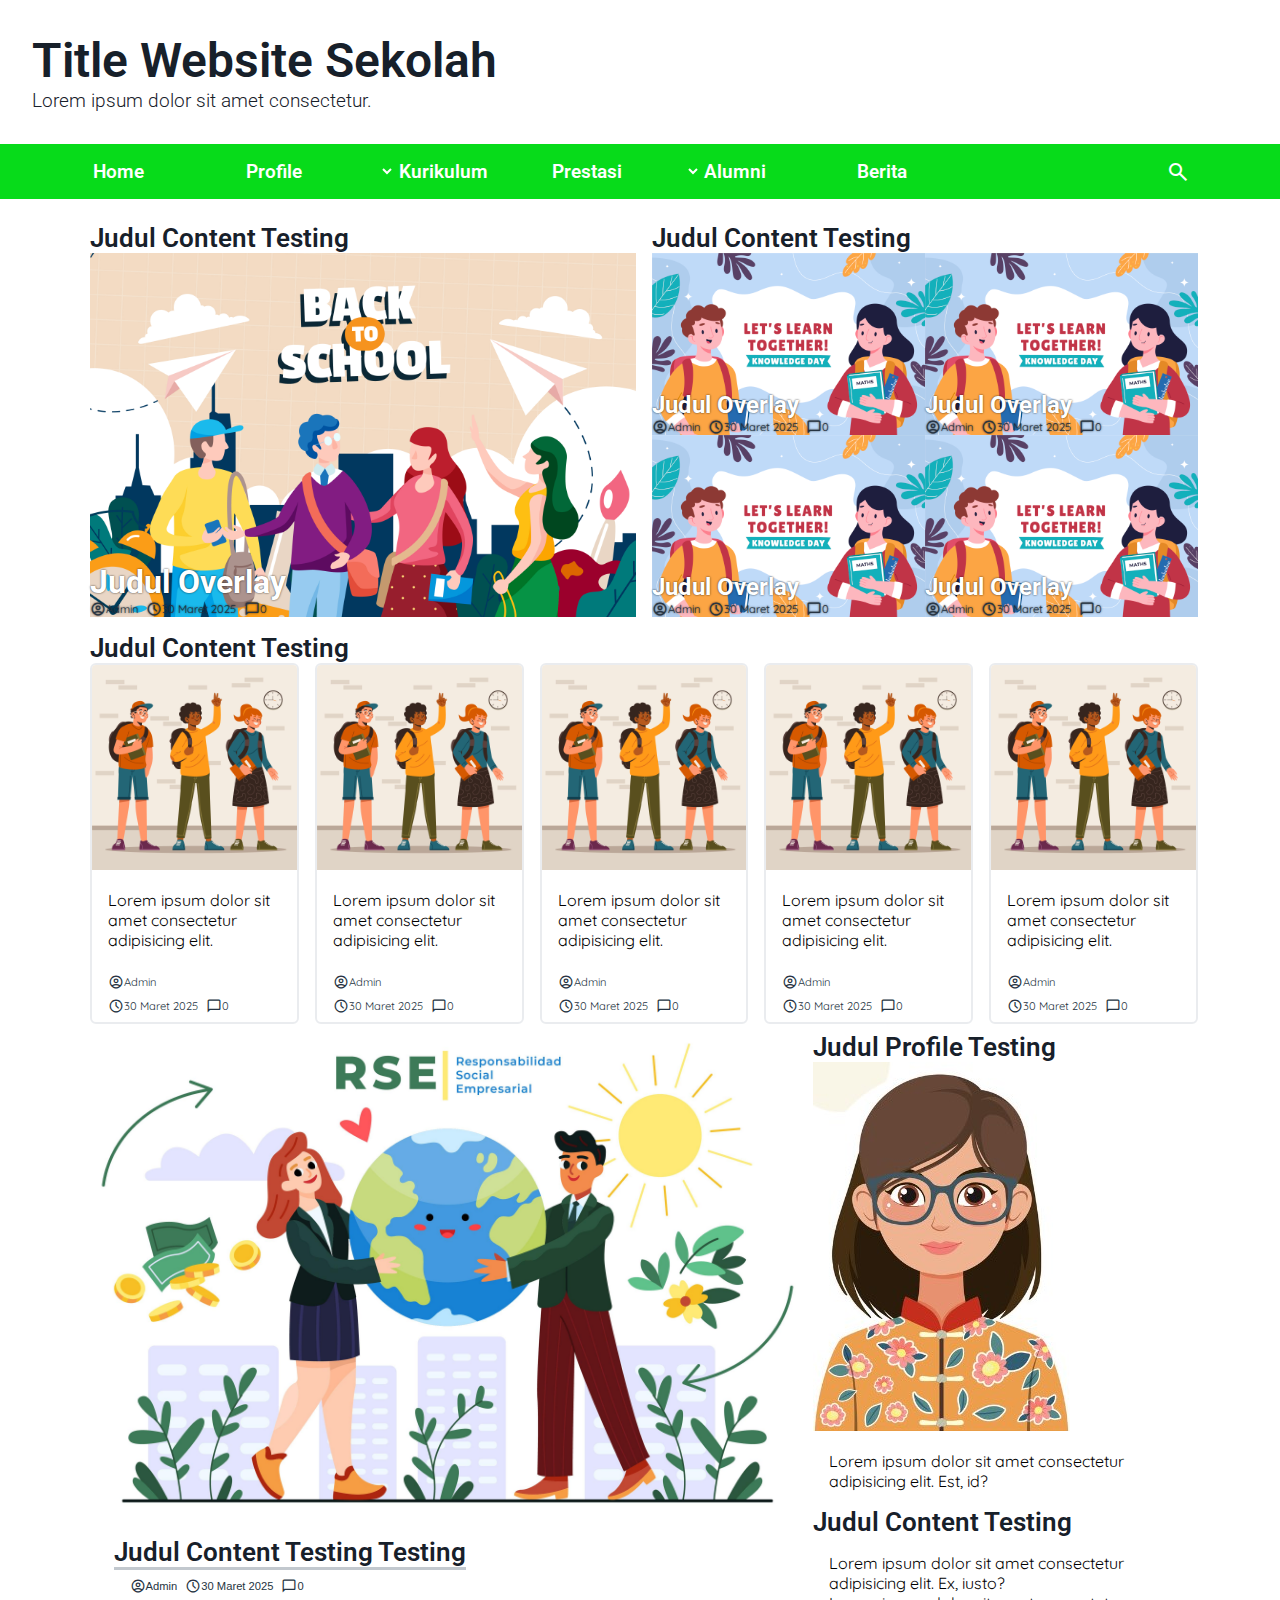
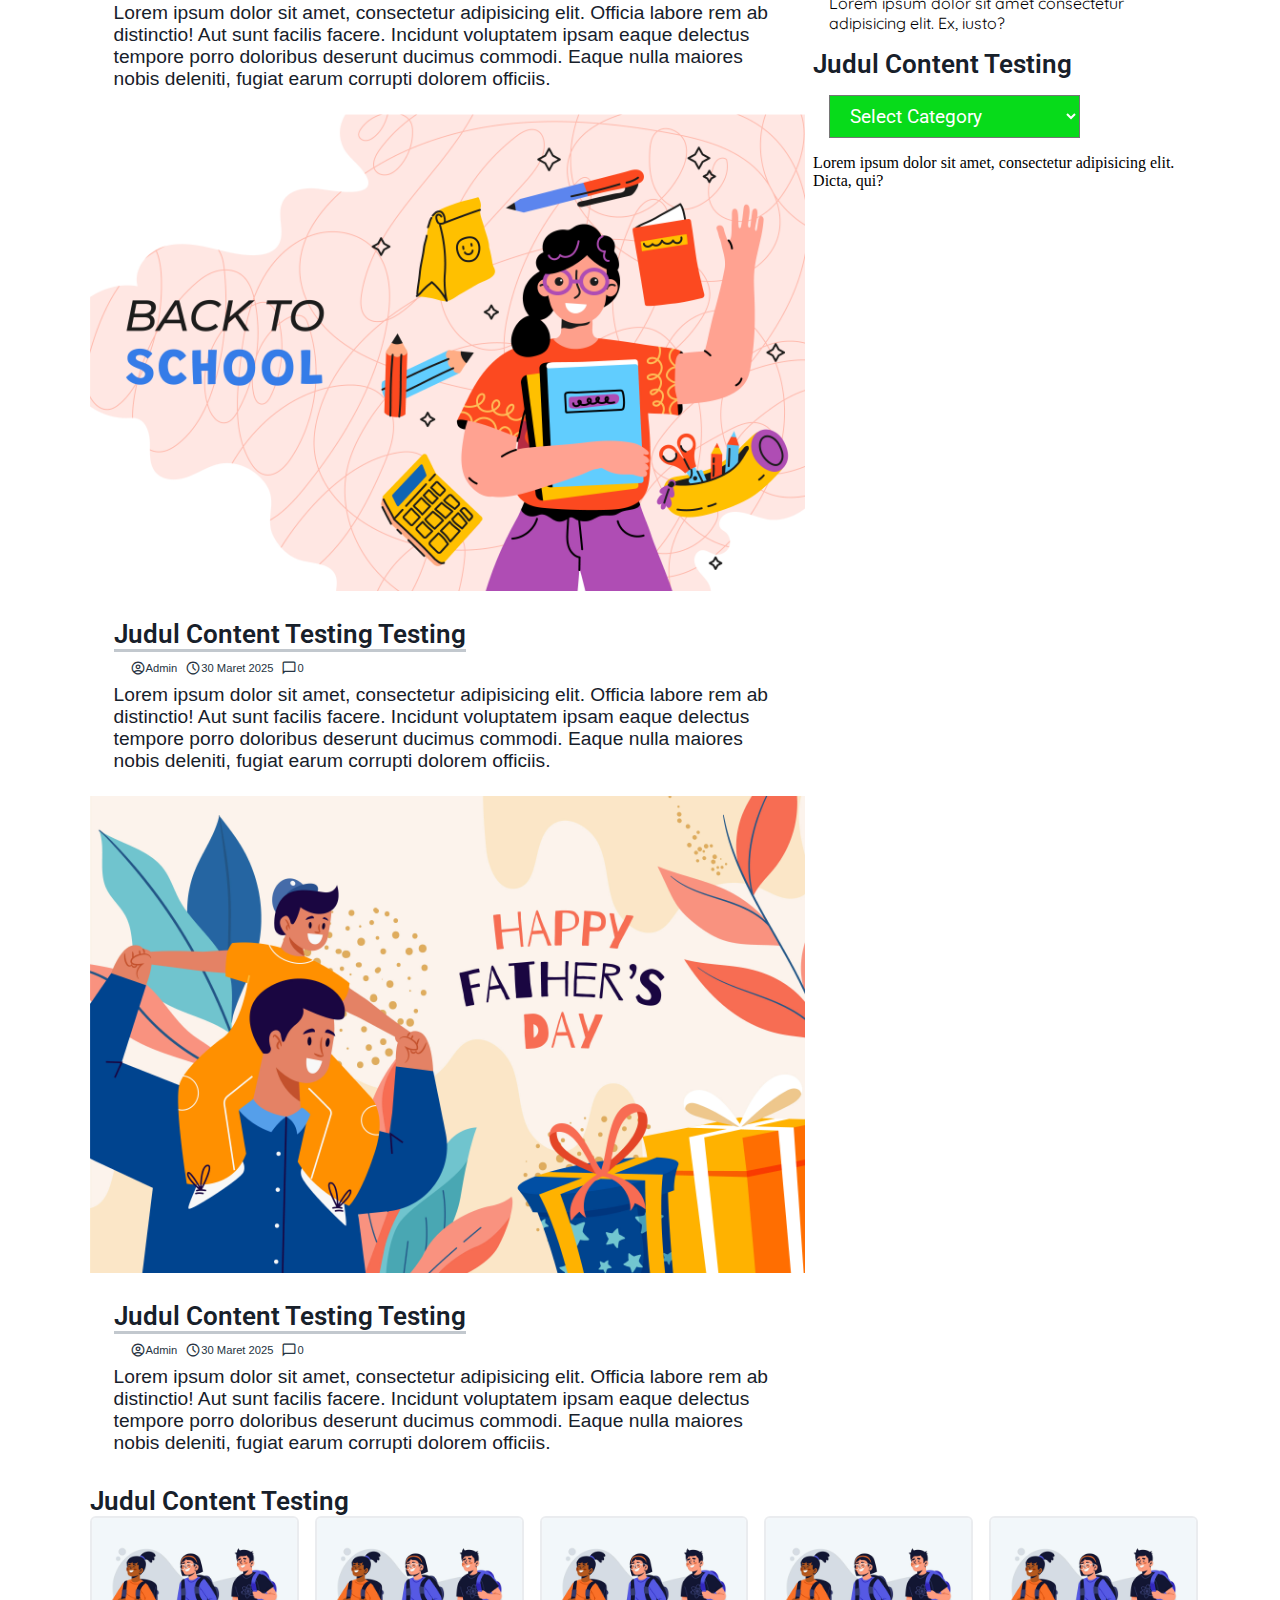
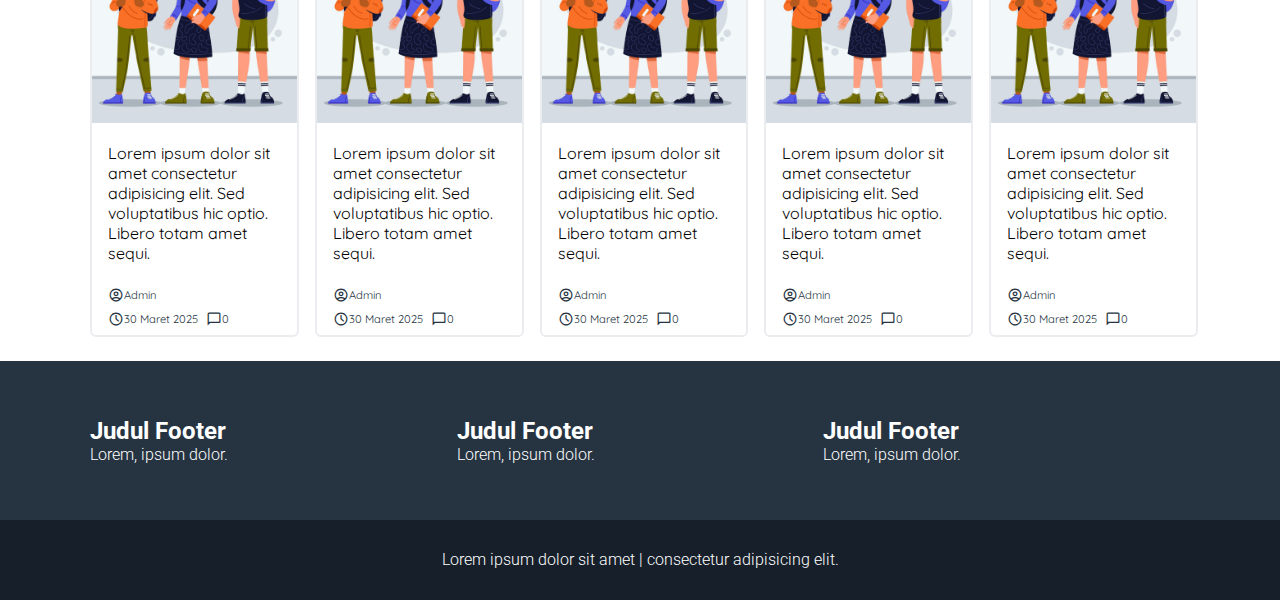
==== commit cd981d63: "Mengganti gambar di index, login dan dashboard dengan gambar freepick" ====
--- a/index.html
+++ b/index.html
@@ -65,7 +65,7 @@
           <div class="m-h-image-left">
             <h2>Judul Content Testing</h2>
             <div class="overlay-container">
-              <img src="img/anak-sekolah.jpg" alt="image-header" />
+              <img src="img/anakSekolah.jpg" alt="image-header" />
               <div class="overlay-text">
                 <h1>Judul Overlay</h1>
                 <div class="information">
@@ -92,7 +92,7 @@
             <div class="image-right-content">
               <div class="irc-card">
                 <div class="overlay-container">
-                  <img src="img/anak-sekolah.jpg" alt="" />
+                  <img src="img/letsStudy.jpg" alt="" />
                   <div class="overlay-text">
                     <h1>Judul Overlay</h1>
                     <div class="information">
@@ -116,7 +116,7 @@
               </div>
               <div class="irc-card">
                 <div class="overlay-container">
-                  <img src="img/anak-sekolah.jpg" alt="" />
+                  <img src="img/letsStudy.jpg" alt="" />
                   <div class="overlay-text">
                     <h1>Judul Overlay</h1>
                     <div class="information">
@@ -140,7 +140,7 @@
               </div>
               <div class="irc-card">
                 <div class="overlay-container">
-                  <img src="img/anak-sekolah.jpg" alt="" />
+                  <img src="img/letsStudy.jpg" alt="" />
                   <div class="overlay-text">
                     <h1>Judul Overlay</h1>
                     <div class="information">
@@ -164,7 +164,7 @@
               </div>
               <div class="irc-card">
                 <div class="overlay-container">
-                  <img src="img/anak-sekolah.jpg" alt="" />
+                  <img src="img/letsStudy.jpg" alt="" />
                   <div class="overlay-text">
                     <h1>Judul Overlay</h1>
                     <div class="information">
@@ -192,7 +192,7 @@
             <h2>Judul Content Testing</h2>
             <div class="m-h-footers-content">
               <div class="m-h-footer-card">
-                <img src="img/anak-sekolah.jpg" alt="footer-image" />
+                <img src="img/studentCard.jpg" alt="footer-image" />
                 <p>Lorem ipsum dolor sit amet consectetur adipisicing elit.</p>
                 <div class="information">
                   <p class="information-h">
@@ -214,7 +214,7 @@
                 </div>
               </div>
               <div class="m-h-footer-card">
-                <img src="img/anak-sekolah.jpg" alt="footer-image" />
+                <img src="img/studentCard.jpg" alt="footer-image" />
                 <p>Lorem ipsum dolor sit amet consectetur adipisicing elit.</p>
                 <div class="information">
                   <p class="information-h">
@@ -236,7 +236,7 @@
                 </div>
               </div>
               <div class="m-h-footer-card">
-                <img src="img/anak-sekolah.jpg" alt="footer-image" />
+                <img src="img/studentCard.jpg" alt="footer-image" />
                 <p>Lorem ipsum dolor sit amet consectetur adipisicing elit.</p>
                 <div class="information">
                   <p class="information-h">
@@ -258,7 +258,7 @@
                 </div>
               </div>
               <div class="m-h-footer-card">
-                <img src="img/anak-sekolah.jpg" alt="footer-image" />
+                <img src="img/studentCard.jpg" alt="footer-image" />
                 <p>Lorem ipsum dolor sit amet consectetur adipisicing elit.</p>
                 <div class="information">
                   <p class="information-h">
@@ -280,7 +280,7 @@
                 </div>
               </div>
               <div class="m-h-footer-card">
-                <img src="img/anak-sekolah.jpg" alt="footer-image" />
+                <img src="img/studentCard.jpg" alt="footer-image" />
                 <p>Lorem ipsum dolor sit amet consectetur adipisicing elit.</p>
                 <div class="information">
                   <p class="information-h">
@@ -306,7 +306,7 @@
         </div>
         <div class="m-main">
           <div class="m-main-content">
-            <img src="img/anak-sekolah.jpg" alt="anakSekolah" />
+            <img src="img/contentSatu.jpg" alt="anakSekolah" />
             <div class="div m-main-content-desc">
               <h2>Judul Content Testing Testing</h2>
               <div class="information-title">
@@ -332,7 +332,7 @@
             </div>
           </div>
           <div class="m-main-content">
-            <img src="img/anak-sekolah.jpg" alt="anakSekolah" />
+            <img src="img/contentDua.jpg" alt="anakSekolah" />
             <div class="div m-main-content-desc">
               <h2>Judul Content Testing Testing</h2>
               <div class="information-title">
@@ -358,7 +358,7 @@
             </div>
           </div>
           <div class="m-main-content">
-            <img src="img/anak-sekolah.jpg" alt="anakSekolah" />
+            <img src="img/contentTiga.jpg" alt="anakSekolah" />
             <div class="div m-main-content-desc">
               <h2>Judul Content Testing Testing</h2>
               <div class="information-title">
@@ -387,7 +387,7 @@
         <div class="m-aside">
           <div class="profile">
             <h2>Judul Profile Testing</h2>
-            <img src="img/kepala-sekolah-rev.jpg" alt="" />
+            <img src="img/teacherProfile.png.jpg" alt="" />
             <p class="profile-detail">
               Lorem ipsum dolor sit amet consectetur adipisicing elit. Est, id?
             </p>
@@ -424,7 +424,7 @@
           <h2>Judul Content Testing</h2>
           <div class="m-footers-content">
             <div class="m-footer-card">
-              <img src="img/anak-sekolah.jpg" alt="footer-image" />
+              <img src="img/student-login.png" alt="footer-image" />
               <p>
                 Lorem ipsum dolor sit amet consectetur adipisicing elit. Sed
                 voluptatibus hic optio. Libero totam amet sequi.
@@ -447,7 +447,7 @@
               </div>
             </div>
             <div class="m-footer-card">
-              <img src="img/anak-sekolah.jpg" alt="footer-image" />
+              <img src="img/student-login.png" alt="footer-image" />
               <p>
                 Lorem ipsum dolor sit amet consectetur adipisicing elit. Sed
                 voluptatibus hic optio. Libero totam amet sequi.
@@ -470,7 +470,7 @@
               </div>
             </div>
             <div class="m-footer-card">
-              <img src="img/anak-sekolah.jpg" alt="footer-image" />
+              <img src="img/student-login.png" alt="footer-image" />
               <p>
                 Lorem ipsum dolor sit amet consectetur adipisicing elit. Sed
                 voluptatibus hic optio. Libero totam amet sequi.
@@ -493,7 +493,7 @@
               </div>
             </div>
             <div class="m-footer-card">
-              <img src="img/anak-sekolah.jpg" alt="footer-image" />
+              <img src="img/student-login.png" alt="footer-image" />
               <p>
                 Lorem ipsum dolor sit amet consectetur adipisicing elit. Sed
                 voluptatibus hic optio. Libero totam amet sequi.
@@ -516,7 +516,7 @@
               </div>
             </div>
             <div class="m-footer-card">
-              <img src="img/anak-sekolah.jpg" alt="footer-image" />
+              <img src="img/student-login.png" alt="footer-image" />
               <p>
                 Lorem ipsum dolor sit amet consectetur adipisicing elit. Sed
                 voluptatibus hic optio. Libero totam amet sequi.
